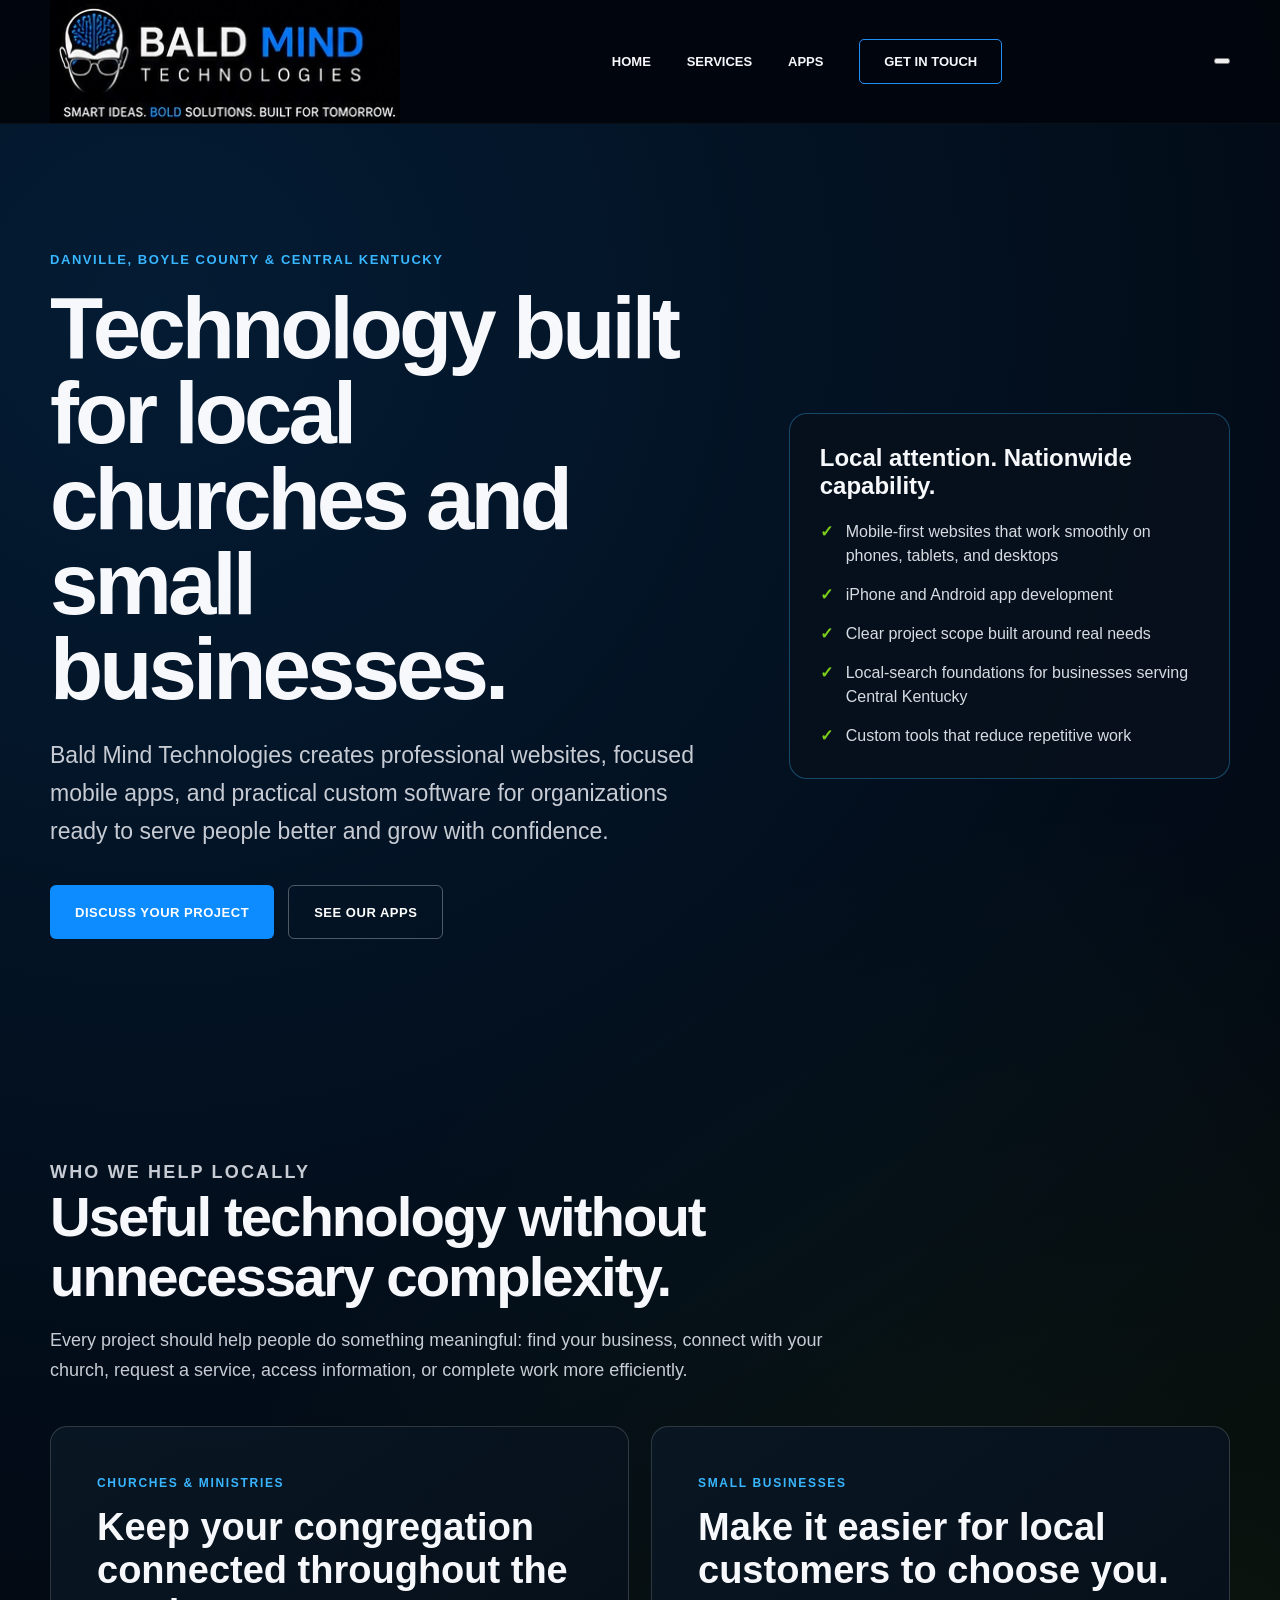
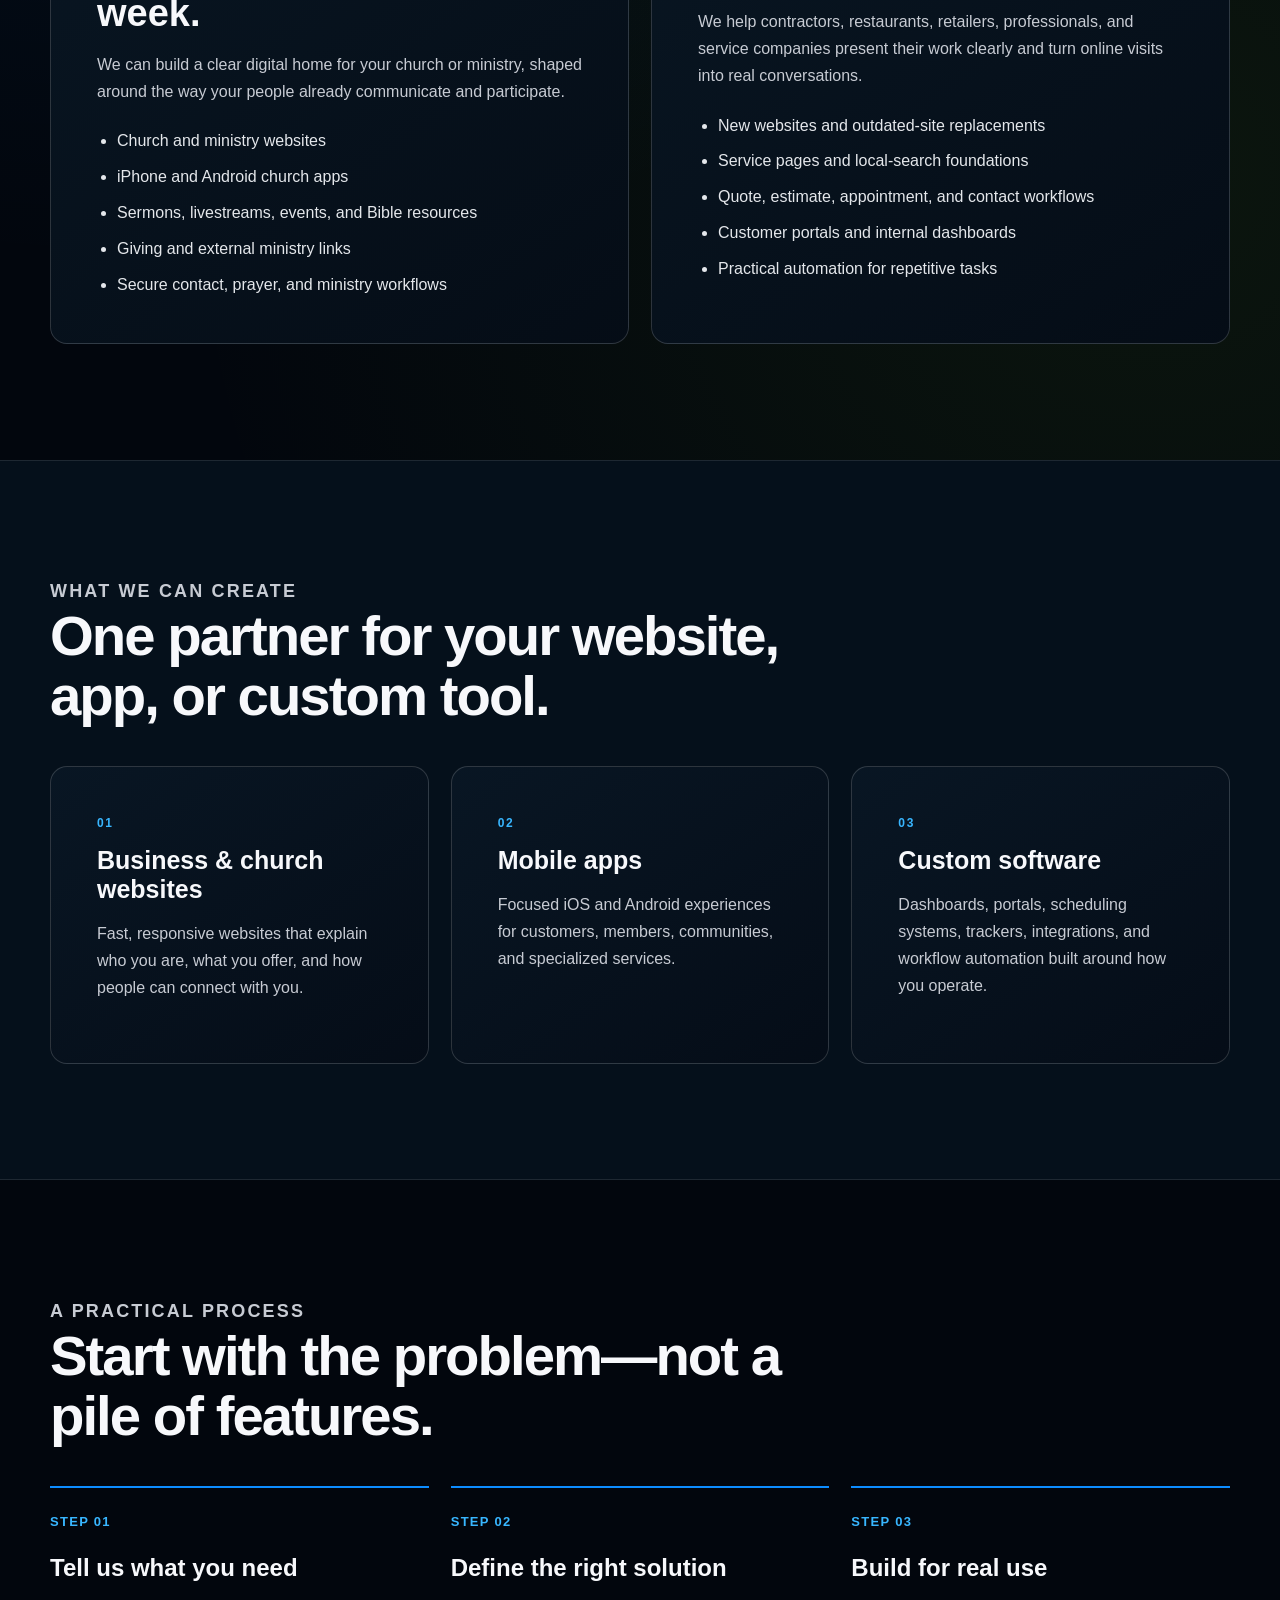
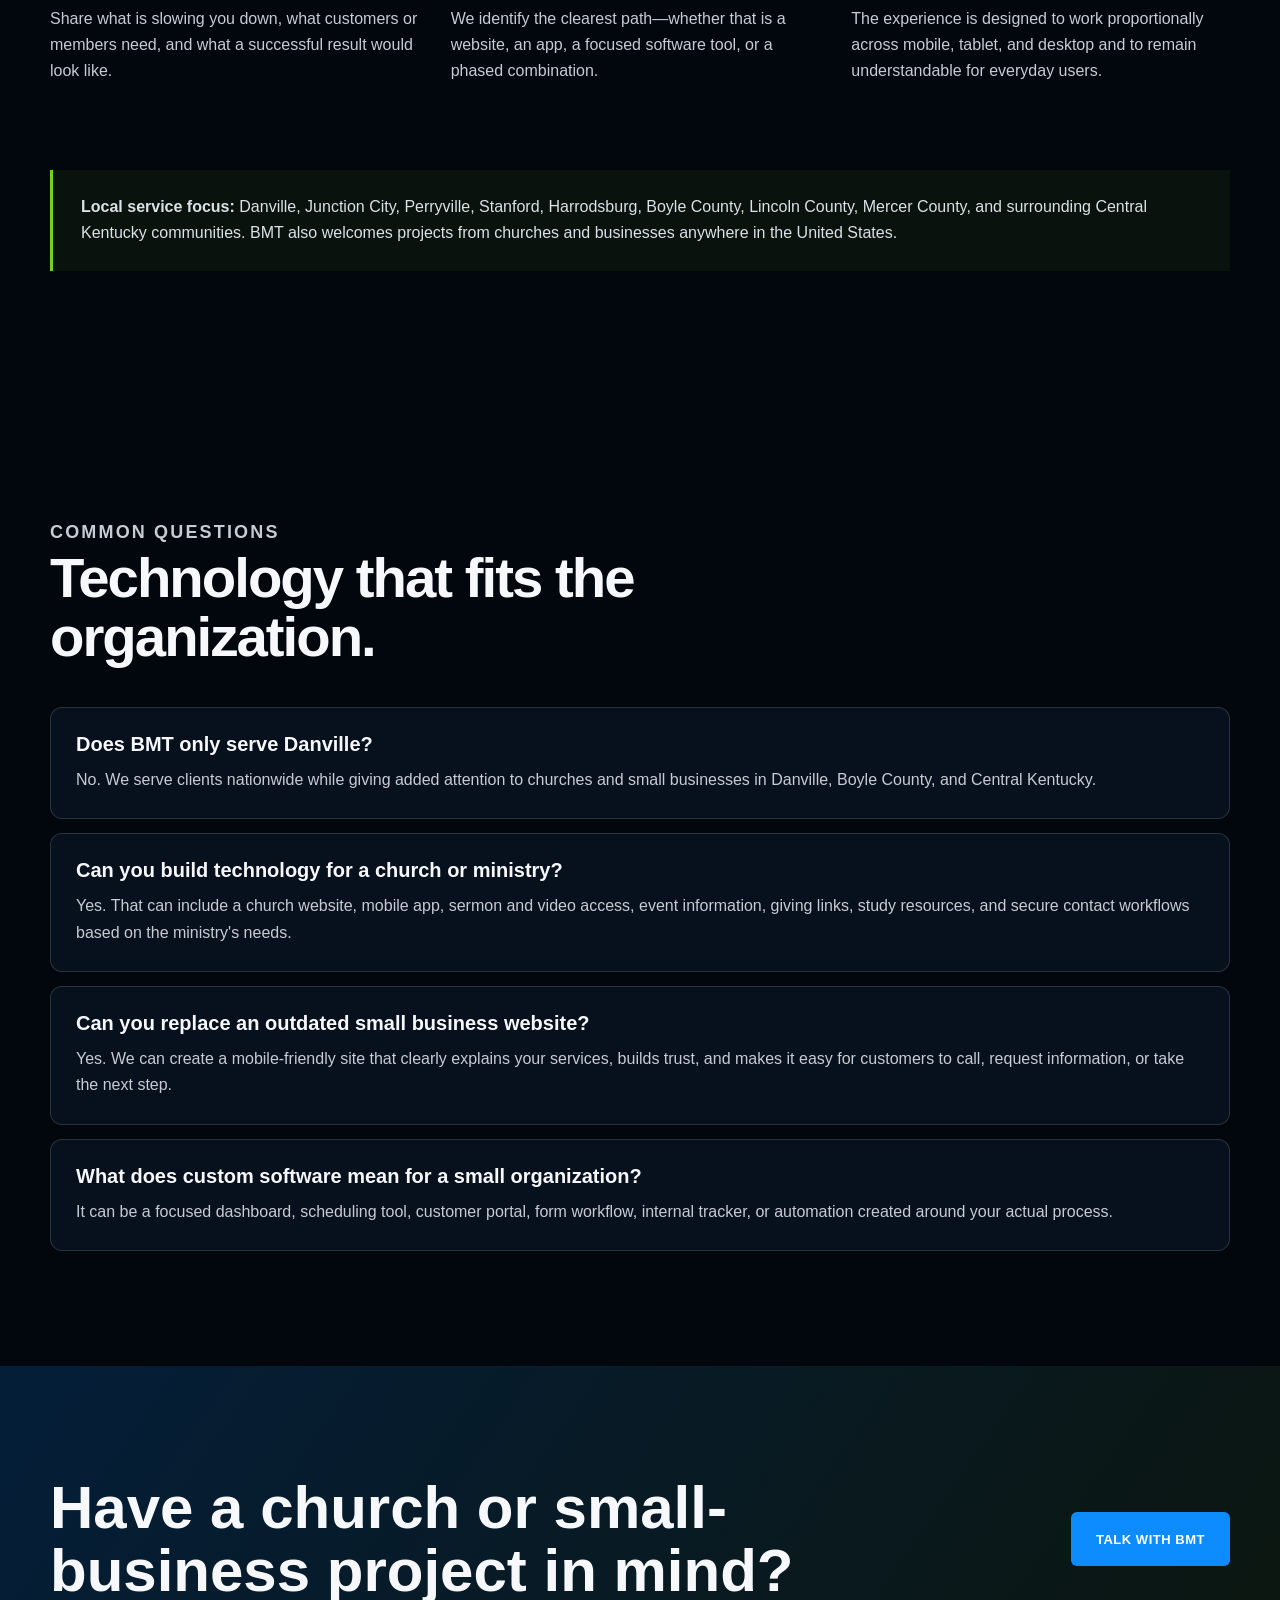
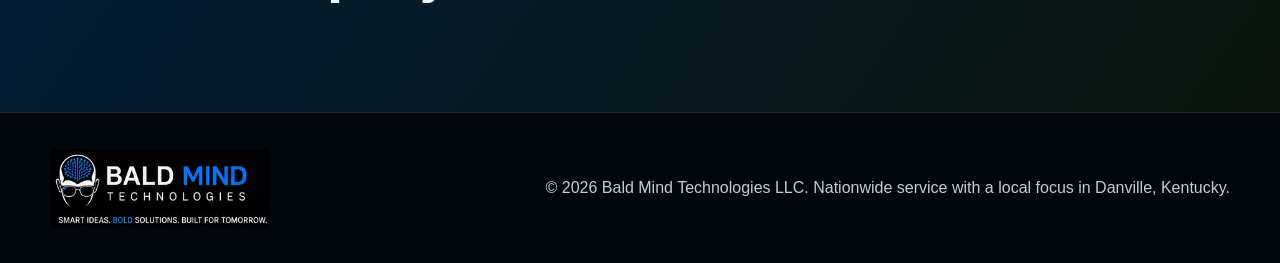
==== danville-kentucky-web-app-development.html @ bc907267 "Add Danville church and small business services page" ====
<!doctype html>
<html lang="en">
<head>
  <meta charset="utf-8">
  <meta name="viewport" content="width=device-width, initial-scale=1">
  <meta name="theme-color" content="#02060d">
  <meta name="description" content="Websites, mobile apps, and custom software for churches and small businesses in Danville, Boyle County, and Central Kentucky—from Bald Mind Technologies.">
  <meta name="robots" content="index,follow,max-image-preview:large,max-snippet:-1">
  <meta name="author" content="Bald Mind Technologies LLC">
  <link rel="canonical" href="https://baldmindtechnologies.com/danville-kentucky-web-app-development.html">
  <title>Danville KY Church & Small Business Websites, Apps & Software | BMT</title>

  <meta property="og:type" content="website">
  <meta property="og:site_name" content="Bald Mind Technologies">
  <meta property="og:title" content="Technology for Danville Churches & Small Businesses | BMT">
  <meta property="og:description" content="Practical websites, apps, and custom software for churches and small businesses across Danville, Boyle County, and Central Kentucky.">
  <meta property="og:url" content="https://baldmindtechnologies.com/danville-kentucky-web-app-development.html">
  <meta property="og:image" content="https://baldmindtechnologies.com/Assets/bmt-logo.png">
  <meta property="og:image:alt" content="Bald Mind Technologies logo">
  <meta name="twitter:card" content="summary_large_image">

  <link rel="stylesheet" href="styles.css?v=20261116-local-seo">
  <style>
    .local-page{background:
      radial-gradient(circle at 12% 6%,rgba(13,140,255,.16),transparent 32%),
      radial-gradient(circle at 90% 35%,rgba(124,207,25,.08),transparent 28%),
      #02060d}
    .local-hero{padding:clamp(82px,10vw,142px) 0 clamp(68px,8vw,112px)}
    .local-hero-grid{display:grid;grid-template-columns:minmax(0,1.2fr) minmax(300px,.8fr);gap:clamp(34px,6vw,84px);align-items:center}
    .eyebrow{margin:0 0 18px;color:#38b6ff;font-size:13px;font-weight:800;letter-spacing:.12em;text-transform:uppercase}
    .local-hero h1{max-width:900px;margin:0;font-size:clamp(43px,6.8vw,88px);line-height:.98;letter-spacing:-.045em}
    .local-hero .lead{max-width:760px;margin:26px 0 0;color:#c7cbd3;font-size:clamp(18px,2vw,23px);line-height:1.65}
    .hero-actions{display:flex;flex-wrap:wrap;gap:14px;margin-top:34px}
    .primary-cta,.secondary-cta{display:inline-flex;align-items:center;justify-content:center;min-height:54px;padding:0 25px;border-radius:6px;font-size:13px;font-weight:800;letter-spacing:.04em}
    .primary-cta{background:#0d8cff;color:#fff}.secondary-cta{border:1px solid rgba(255,255,255,.3);color:#fff}
    .local-proof{padding:30px;border:1px solid rgba(56,182,255,.34);background:rgba(7,17,29,.86);border-radius:18px}
    .local-proof h2{margin:0 0 20px;font-size:24px}
    .local-proof ul{display:grid;gap:15px;margin:0;padding:0;list-style:none;color:#d7dbe2}
    .local-proof li{position:relative;padding-left:26px;line-height:1.5}.local-proof li:before{content:"✓";position:absolute;left:0;color:#7ccf19;font-weight:900}
    .audience,.work-types,.local-process,.local-faq{padding:clamp(72px,9vw,120px) 0}
    .section-heading{max-width:780px;margin-bottom:40px}.section-heading h2{margin:0 0 18px;font-size:clamp(34px,4.4vw,58px);line-height:1.06;letter-spacing:-.035em}.section-heading p{margin:0;color:#c7cbd3;font-size:18px;line-height:1.7}
    .audience-grid,.work-grid{display:grid;grid-template-columns:repeat(2,minmax(0,1fr));gap:22px}
    .audience-card,.work-card{border:1px solid rgba(255,255,255,.16);background:linear-gradient(145deg,rgba(9,23,36,.96),rgba(5,13,23,.96));border-radius:17px;padding:clamp(27px,4vw,46px)}
    .audience-card .card-label,.work-card .card-label{color:#38b6ff;font-size:12px;font-weight:900;letter-spacing:.14em}
    .audience-card h3,.work-card h3{margin:15px 0 14px;font-size:clamp(25px,3vw,38px)}.audience-card p,.work-card p{color:#c7cbd3;line-height:1.7}
    .audience-card ul,.work-card ul{display:grid;gap:11px;margin:24px 0 0;padding-left:20px;color:#e4e7eb;line-height:1.55}
    .work-types{border-block:1px solid rgba(255,255,255,.1);background:#05101b}.work-grid{grid-template-columns:repeat(3,minmax(0,1fr))}.work-card h3{font-size:25px}
    .process-grid{display:grid;grid-template-columns:repeat(3,minmax(0,1fr));gap:22px}.process-step{padding:24px 0;border-top:2px solid #0d8cff}.process-step strong{color:#38b6ff;font-size:13px;letter-spacing:.1em}.process-step h3{font-size:24px}.process-step p{color:#c7cbd3;line-height:1.65}
    .service-area{margin-top:45px;padding:24px 28px;border-left:3px solid #7ccf19;background:rgba(124,207,25,.06);color:#dbe1e7;line-height:1.65}
    .faq-list{display:grid;gap:14px}.faq-item{border:1px solid rgba(255,255,255,.14);border-radius:12px;padding:25px;background:#07111d}.faq-item h3{margin:0 0 11px;font-size:20px}.faq-item p{margin:0;color:#c7cbd3;line-height:1.65}
    .local-cta{padding:clamp(70px,9vw,110px) 0;background:linear-gradient(125deg,rgba(13,140,255,.18),rgba(124,207,25,.08))}.local-cta-inner{display:flex;align-items:center;justify-content:space-between;gap:35px}.local-cta h2{max-width:760px;margin:0;font-size:clamp(34px,5vw,60px);line-height:1.05}
    .simple-footer{padding:36px 0;border-top:1px solid rgba(255,255,255,.12);color:#c7cbd3}.simple-footer .shell{display:flex;align-items:center;justify-content:space-between;gap:24px}.simple-footer img{width:220px}
    @media (max-width:900px){.local-hero-grid,.work-grid{grid-template-columns:1fr}.audience-grid{grid-template-columns:1fr}.process-grid{grid-template-columns:1fr}.local-cta-inner{align-items:flex-start;flex-direction:column}}
    @media (max-width:640px){.local-hero{padding-top:64px}.local-hero h1{font-size:clamp(40px,13vw,58px)}.hero-actions{flex-direction:column}.primary-cta,.secondary-cta{width:100%}.simple-footer .shell{align-items:flex-start;flex-direction:column}.local-proof{padding:24px}}
  </style>

  <script type="application/ld+json">
  {
    "@context":"https://schema.org",
    "@graph":[
      {
        "@type":"Service",
        "@id":"https://baldmindtechnologies.com/danville-kentucky-web-app-development.html#service",
        "name":"Website, App, and Custom Software Development for Danville Churches and Small Businesses",
        "provider":{"@type":"Organization","@id":"https://baldmindtechnologies.com/#organization","name":"Bald Mind Technologies LLC","url":"https://baldmindtechnologies.com/"},
        "areaServed":[
          {"@type":"City","name":"Danville, Kentucky"},
          {"@type":"AdministrativeArea","name":"Boyle County, Kentucky"},
          {"@type":"AdministrativeArea","name":"Central Kentucky"},
          {"@type":"Country","name":"United States"}
        ],
        "serviceType":["Church website development","Small business website development","Mobile app development","Custom software development","Workflow automation"]
      },
      {
        "@type":"FAQPage",
        "@id":"https://baldmindtechnologies.com/danville-kentucky-web-app-development.html#faq",
        "mainEntity":[
          {"@type":"Question","name":"Does Bald Mind Technologies only serve Danville?","acceptedAnswer":{"@type":"Answer","text":"No. Bald Mind Technologies serves clients nationwide while giving added attention to churches and small businesses in Danville, Boyle County, and Central Kentucky."}},
          {"@type":"Question","name":"Can you build technology for a church or ministry?","acceptedAnswer":{"@type":"Answer","text":"Yes. Projects can include church websites, mobile apps, sermon and video access, event information, giving links, study resources, and secure contact workflows based on the ministry's needs."}},
          {"@type":"Question","name":"Can you replace an outdated small business website?","acceptedAnswer":{"@type":"Answer","text":"Yes. Bald Mind Technologies can design a mobile-friendly website that clearly explains the business, builds trust, and makes it easier for customers to call, request information, or take the next step."}},
          {"@type":"Question","name":"What does custom software mean for a small organization?","acceptedAnswer":{"@type":"Answer","text":"Custom software can be a focused dashboard, scheduling tool, customer portal, form workflow, internal tracker, or automation created around the organization's actual process."}}
        ]
      }
    ]
  }
  </script>
</head>
<body class="local-page">
<header class="site-header">
  <div class="shell header-inner">
    <a class="logo-link" href="/" aria-label="Bald Mind Technologies home"><img src="Assets/bmt-logo.png" alt="Bald Mind Technologies"></a>
    <nav class="main-nav" aria-label="Primary navigation">
      <a href="/">HOME</a>
      <a href="/#services">SERVICES</a>
      <a href="/#products">APPS</a>
      <a class="nav-button" href="/#contact">GET IN TOUCH</a>
    </nav>
    <button class="menu-button" aria-label="Open navigation" aria-expanded="false"><span></span><span></span><span></span></button>
  </div>
</header>

<main>
  <section class="local-hero">
    <div class="shell local-hero-grid">
      <div>
        <p class="eyebrow">Danville, Boyle County & Central Kentucky</p>
        <h1>Technology built for local churches and small businesses.</h1>
        <p class="lead">Bald Mind Technologies creates professional websites, focused mobile apps, and practical custom software for organizations ready to serve people better and grow with confidence.</p>
        <div class="hero-actions">
          <a class="primary-cta" href="/#contact">DISCUSS YOUR PROJECT</a>
          <a class="secondary-cta" href="/#products">SEE OUR APPS</a>
        </div>
      </div>
      <aside class="local-proof" aria-label="What BMT provides">
        <h2>Local attention. Nationwide capability.</h2>
        <ul>
          <li>Mobile-first websites that work smoothly on phones, tablets, and desktops</li>
          <li>iPhone and Android app development</li>
          <li>Clear project scope built around real needs</li>
          <li>Local-search foundations for businesses serving Central Kentucky</li>
          <li>Custom tools that reduce repetitive work</li>
        </ul>
      </aside>
    </div>
  </section>

  <section class="audience">
    <div class="shell">
      <div class="section-heading">
        <p class="eyebrow">Who we help locally</p>
        <h2>Useful technology without unnecessary complexity.</h2>
        <p>Every project should help people do something meaningful: find your business, connect with your church, request a service, access information, or complete work more efficiently.</p>
      </div>
      <div class="audience-grid">
        <article class="audience-card">
          <span class="card-label">CHURCHES & MINISTRIES</span>
          <h3>Keep your congregation connected throughout the week.</h3>
          <p>We can build a clear digital home for your church or ministry, shaped around the way your people already communicate and participate.</p>
          <ul>
            <li>Church and ministry websites</li>
            <li>iPhone and Android church apps</li>
            <li>Sermons, livestreams, events, and Bible resources</li>
            <li>Giving and external ministry links</li>
            <li>Secure contact, prayer, and ministry workflows</li>
          </ul>
        </article>
        <article class="audience-card">
          <span class="card-label">SMALL BUSINESSES</span>
          <h3>Make it easier for local customers to choose you.</h3>
          <p>We help contractors, restaurants, retailers, professionals, and service companies present their work clearly and turn online visits into real conversations.</p>
          <ul>
            <li>New websites and outdated-site replacements</li>
            <li>Service pages and local-search foundations</li>
            <li>Quote, estimate, appointment, and contact workflows</li>
            <li>Customer portals and internal dashboards</li>
            <li>Practical automation for repetitive tasks</li>
          </ul>
        </article>
      </div>
    </div>
  </section>

  <section class="work-types">
    <div class="shell">
      <div class="section-heading">
        <p class="eyebrow">What we can create</p>
        <h2>One partner for your website, app, or custom tool.</h2>
      </div>
      <div class="work-grid">
        <article class="work-card"><span class="card-label">01</span><h3>Business & church websites</h3><p>Fast, responsive websites that explain who you are, what you offer, and how people can connect with you.</p></article>
        <article class="work-card"><span class="card-label">02</span><h3>Mobile apps</h3><p>Focused iOS and Android experiences for customers, members, communities, and specialized services.</p></article>
        <article class="work-card"><span class="card-label">03</span><h3>Custom software</h3><p>Dashboards, portals, scheduling systems, trackers, integrations, and workflow automation built around how you operate.</p></article>
      </div>
    </div>
  </section>

  <section class="local-process">
    <div class="shell">
      <div class="section-heading">
        <p class="eyebrow">A practical process</p>
        <h2>Start with the problem—not a pile of features.</h2>
      </div>
      <div class="process-grid">
        <article class="process-step"><strong>STEP 01</strong><h3>Tell us what you need</h3><p>Share what is slowing you down, what customers or members need, and what a successful result would look like.</p></article>
        <article class="process-step"><strong>STEP 02</strong><h3>Define the right solution</h3><p>We identify the clearest path—whether that is a website, an app, a focused software tool, or a phased combination.</p></article>
        <article class="process-step"><strong>STEP 03</strong><h3>Build for real use</h3><p>The experience is designed to work proportionally across mobile, tablet, and desktop and to remain understandable for everyday users.</p></article>
      </div>
      <p class="service-area"><strong>Local service focus:</strong> Danville, Junction City, Perryville, Stanford, Harrodsburg, Boyle County, Lincoln County, Mercer County, and surrounding Central Kentucky communities. BMT also welcomes projects from churches and businesses anywhere in the United States.</p>
    </div>
  </section>

  <section class="local-faq" id="faq">
    <div class="shell">
      <div class="section-heading"><p class="eyebrow">Common questions</p><h2>Technology that fits the organization.</h2></div>
      <div class="faq-list">
        <article class="faq-item"><h3>Does BMT only serve Danville?</h3><p>No. We serve clients nationwide while giving added attention to churches and small businesses in Danville, Boyle County, and Central Kentucky.</p></article>
        <article class="faq-item"><h3>Can you build technology for a church or ministry?</h3><p>Yes. That can include a church website, mobile app, sermon and video access, event information, giving links, study resources, and secure contact workflows based on the ministry's needs.</p></article>
        <article class="faq-item"><h3>Can you replace an outdated small business website?</h3><p>Yes. We can create a mobile-friendly site that clearly explains your services, builds trust, and makes it easy for customers to call, request information, or take the next step.</p></article>
        <article class="faq-item"><h3>What does custom software mean for a small organization?</h3><p>It can be a focused dashboard, scheduling tool, customer portal, form workflow, internal tracker, or automation created around your actual process.</p></article>
      </div>
    </div>
  </section>

  <section class="local-cta">
    <div class="shell local-cta-inner">
      <h2>Have a church or small-business project in mind?</h2>
      <a class="primary-cta" href="/#contact">TALK WITH BMT</a>
    </div>
  </section>
</main>

<footer class="simple-footer">
  <div class="shell">
    <a href="/"><img src="Assets/bmt-logo.png" alt="Bald Mind Technologies"></a>
    <p>© 2026 Bald Mind Technologies LLC. Nationwide service with a local focus in Danville, Kentucky.</p>
  </div>
</footer>
<script src="script.js"></script>
</body>
</html>
---- styles.css ----
:root{
  --bg:#02060d;
  --panel:#07111d;
  --panel2:#091724;
  --text:#f7f8fb;
  --muted:#c7cbd3;
  --blue:#0d8cff;
  --blue2:#38b6ff;
  --green:#7ccf19;
  --green2:#98ee1f;
  --line:rgba(255,255,255,.18);
}

*{box-sizing:border-box}
html{scroll-behavior:smooth;scroll-padding-top:clamp(86px,10vw,124px)}
body{
  margin:0;
  color:var(--text);
  background:#02060d;
  font-family:Arial,Helvetica,sans-serif;
}
img{display:block;max-width:100%}
a{color:inherit;text-decoration:none}
button{font:inherit}
.shell{width:min(1180px,calc(100% - 2 * clamp(16px,3.5vw,36px)));margin-inline:auto}

/* Header */
.site-header{
  position:sticky;
  top:0;
  z-index:100;
  background:rgba(2,6,13,.96);
  border-bottom:1px solid rgba(255,255,255,.04);
}
.header-inner{
  min-height:clamp(76px,9vw,112px);
  display:flex;
  align-items:center;
  justify-content:space-between;
  gap:26px;
}
.logo-link img{
  width:clamp(185px,29vw,350px);
  height:auto;
  object-fit:contain;
}
.main-nav{
  display:flex;
  align-items:center;
  gap:clamp(16px,2.8vw,39px);
  font-size:13px;
  font-weight:700;
}
.main-nav a{
  position:relative;
  padding:14px 0;
}
.main-nav a.active{
  color:#36a8ff;
}
.main-nav a.active::after{
  content:"";
  position:absolute;
  left:0;
  right:0;
  bottom:1px;
  height:2px;
  background:#0e8fff;
}
.nav-button{
  border:1px solid #208ff5;
  border-radius:5px;
  padding:14px 24px !important;
}
.nav-button::after{display:none !important}

.menu-toggle{
  display:none;
  flex:none;
  width:46px;height:46px;
  border:1px solid rgba(255,255,255,.16);
  border-radius:12px;
  background:rgba(255,255,255,.03);
  align-items:center;
  justify-content:center;
  flex-direction:column;
  gap:6px;
}
.menu-toggle span{width:24px;height:2px;background:white;border-radius:20px}

/* Hero */
.hero{
  overflow:hidden;
  background:
    radial-gradient(circle at 80% 50%,rgba(0,104,255,.13),transparent 42%),
    #02060d;
}
.hero-inner{
  display:grid;
  grid-template-columns:minmax(0,1.12fr) minmax(0,1fr);
  align-items:center;
  padding-block:clamp(40px,7vw,98px);
}
.hero-copy{
  position:relative;
  z-index:1;
}
.hero h1{
  margin:0;
  font-size:clamp(2rem,4.25vw,3.75rem);
  line-height:1.06;
  letter-spacing:-.04em;
  font-weight:900;
}
.hero-line{display:block}
.hero h1 em{color:#0585ff;font-style:normal}
.blue-rule{
  width:45px;
  height:3px;
  margin:21px 0;
  background:#0a91ff;
}
.hero-copy p{
  margin:0;
  max-width:510px;
  color:#e6e8ec;
  font-size:16px;
  line-height:1.55;
}
.outline-button{
  display:inline-flex;
  align-items:center;
  gap:14px;
  margin-top:27px;
  padding:10px 18px;
  border:1px solid #0c8dfc;
  border-radius:5px;
  font-size:13px;
  font-weight:800;
}
.circle-arrow{
  width:27px;height:27px;
  border:1px solid #0c8dfc;
  border-radius:50%;
  display:grid;
  place-items:center;
  color:#0c8dfc;
}
.hero-globe{
  margin-inline-start:-10%;
  margin-inline-end:-11%;
  pointer-events:none;
}
.hero-globe img{
  width:100%;
  height:auto;
  mix-blend-mode:screen;
  mask-image:linear-gradient(90deg,transparent,#000 24%);
}

/* App catalog */
.products{padding-block:clamp(24px,4vw,54px)}
.products h2{
  margin:0 0 clamp(16px,2.6vw,30px);
  font-size:clamp(1.65rem,3.4vw,2.6rem);
  line-height:1.12;
  letter-spacing:-.035em;
}
.app-grid{
  display:grid;
  grid-template-columns:repeat(4,minmax(0,1fr));
  grid-auto-rows:1fr;
  gap:clamp(12px,1.6vw,20px);
}
.app-card{
  --accent:var(--blue2);
  display:flex;
  flex-direction:column;
  align-items:flex-start;
  padding:clamp(16px,1.9vw,24px);
  border:1px solid var(--line);
  border-radius:16px;
  background:radial-gradient(ellipse at top left,color-mix(in srgb,var(--accent) 13%,transparent),transparent 70%),var(--panel);
}
.app-card--bounce{--accent:#ffd33f}
.app-card--streak{--accent:#ff96c2}
.app-card--weather{--accent:#a0ef47}
.app-card--bic{--accent:#79e2a4}
.app-card--sound{--accent:#57d7ea}
.app-card--crypto{--accent:#b9a9ff}
.app-card--pit{--accent:#ffa476}
.app-mark{
  display:grid;
  place-items:center;
  width:56px;
  aspect-ratio:1;
  margin-bottom:18px;
  overflow:hidden;
  border-radius:13px;
  background:#0d1a29;
  color:var(--accent);
  font-size:1rem;
  font-weight:800;
  letter-spacing:.02em;
}
.app-mark img{display:block;width:100%;height:100%;object-fit:cover}
.app-card h3{
  margin:0 0 8px;
  font-size:clamp(1.125rem,1.7vw,1.35rem);
  line-height:1.2;
  letter-spacing:-.02em;
}
.app-card p{
  margin:0 0 20px;
  color:var(--muted);
  font-size:.9375rem;
  line-height:1.55;
}
.app-actions{
  display:grid;
  justify-items:start;
  margin-top:auto;
}
.app-store-link,
.app-status{
  display:inline-flex;
  align-items:center;
  min-height:44px;
  padding:8px 12px;
  border:1px solid var(--line);
  border-radius:7px;
  font-size:.875rem;
  font-weight:700;
  line-height:1.3;
}
.app-store-link{
  border-color:var(--accent);
  background:var(--accent);
  color:#02060d;
}
.app-store-link:hover{background:#fff;border-color:#fff}
.app-status{color:var(--muted)}
.app-detail{
  display:inline-flex;
  align-items:center;
  gap:6px;
  min-height:44px;
  color:var(--accent);
  font-size:.875rem;
  font-weight:700;
}
.app-detail:hover{text-decoration:underline}

/* Nationwide services with a Danville-area focus */
.local-services{padding-block:clamp(58px,7vw,96px);border-block:1px solid var(--line);background:radial-gradient(circle at 12% 18%,rgba(0,139,255,.13),transparent 34%),linear-gradient(180deg,rgba(8,18,31,.82),rgba(2,8,15,.92))}
.local-services-head{max-width:880px;margin-bottom:clamp(24px,4vw,42px)}
.local-services-head h2{margin:10px 0 16px;max-width:820px;font-size:clamp(1.8rem,4vw,3.35rem);line-height:1.08;letter-spacing:-.045em}
.local-services-head>p:last-child{margin:0;max-width:760px;color:var(--muted);font-size:clamp(1rem,1.6vw,1.125rem);line-height:1.7}
.service-grid{display:grid;grid-template-columns:repeat(3,minmax(0,1fr));gap:clamp(14px,1.8vw,22px)}
.service-card{min-height:245px;padding:clamp(20px,2.5vw,30px);border:1px solid var(--line);border-radius:16px;background:linear-gradient(145deg,rgba(18,37,60,.82),rgba(4,12,22,.92))}
.service-number{display:inline-block;margin-bottom:28px;color:var(--blue2);font-size:.78rem;font-weight:800;letter-spacing:.16em}
.service-card h3{margin:0 0 12px;font-size:clamp(1.15rem,2vw,1.45rem);line-height:1.2}
.service-card p{margin:0;color:var(--muted);font-size:.96rem;line-height:1.65}
.local-service-footer{display:flex;justify-content:space-between;align-items:center;gap:24px;margin-top:clamp(24px,4vw,38px)}
.local-service-footer p{margin:0;max-width:790px;color:#d7e2eb;line-height:1.6}
.local-service-footer strong{color:#fff}
/* About */
.about{
  padding:18px 0 24px;
}
.about-grid{
  display:grid;
  grid-template-columns:minmax(0,.43fr) minmax(0,.57fr);
  gap:clamp(12px,3vw,36px);
  min-height:255px;
  align-items:center;
}
.about-art{
  position:relative;
  min-height:250px;
  display:grid;
  place-items:center;
}
.about-art img{
  position:relative;
  z-index:3;
  width:345px;
  mix-blend-mode:screen;
}
.about-light{
  position:absolute;
  width:min(100%,370px);height:180px;
  border-radius:50%;
  background:radial-gradient(circle,rgba(0,143,255,.22),transparent 68%);
}
.blue-kicker{
  margin:0 0 13px;
  color:#2c9ffc;
  font-size:13px;
}
.about-copy h2{
  margin:0;
  font-size:clamp(1.75rem,3.1vw,2.25rem);
  line-height:1.12;
}
.about-copy p:last-child{
  max-width:580px;
  margin:0;
  color:#eceef1;
  font-size:16px;
  line-height:1.55;
}

/* Contact */
.contact{padding:16px 0 28px}

.contact-panel{
  display:grid;
  grid-template-columns:minmax(0,.8fr) minmax(0,1.2fr);
  gap:clamp(20px,3.6vw,42px);
  align-items:start;
  padding:clamp(20px,3.2vw,38px);
  border:1px solid rgba(255,255,255,.18);
  border-radius:14px;
  background:
    radial-gradient(circle at 86% 20%,rgba(13,140,255,.10),transparent 30%),
    linear-gradient(115deg,#08111b,#050b12);
}

.contact-intro{
  padding:4px 0;
}

.contact-intro .mail-icon{
  margin-bottom:18px;
}

.contact-intro h2{
  margin:0 0 12px;
  font-size:30px;
  line-height:1.08;
}

.contact-intro > p:last-child{
  margin:0;
  color:#d9dde5;
  font-size:15px;
  line-height:1.58;
}

.contact-form{
  display:grid;
  gap:16px;
}

.form-row{
  display:grid;
  grid-template-columns:repeat(2,minmax(0,1fr));
  gap:16px;
}

.form-field{
  display:grid;
  gap:7px;
}

.form-field label{
  color:#a9c9e6;
  font-size:12px;
  font-weight:700;
  letter-spacing:.04em;
}

.form-field input,
.form-field textarea{
  width:100%;
  min-width:0;
  font:inherit;
  border:1px solid rgba(52,161,255,.34);
  border-radius:7px;
  background:#030a12;
  color:#fff;
  padding:13px 14px;
  outline:none;
  transition:border-color .2s ease,box-shadow .2s ease;
}

.form-field textarea{
  resize:vertical;
  min-height:132px;
}

.form-field input:focus,
.form-field textarea:focus{
  border-color:#1499ff;
  box-shadow:0 0 0 3px rgba(20,153,255,.10);
}

.contact-submit{
  justify-self:start;
  min-height:48px;
  padding:0 22px;
  display:inline-flex;
  align-items:center;
  justify-content:center;
  gap:10px;
  border:1px solid #138ff8;
  border-radius:6px;
  background:rgba(13,140,255,.08);
  color:#2da7ff;
  cursor:pointer;
  font-size:13px;
  font-weight:800;
  letter-spacing:.02em;
}

.contact-submit:hover{
  background:rgba(13,140,255,.15);
}

.honeypot{
  position:absolute !important;
  left:-9999px !important;
  width:1px !important;
  height:1px !important;
  opacity:0 !important;
  pointer-events:none !important;
}

/* Footer */
.site-footer{
  padding:20px 0 24px;
  border-top:1px solid rgba(255,255,255,.06);
  background:#02060d;
}
.footer-grid{
  display:grid;
  grid-template-columns:minmax(0,1.55fr) repeat(4,minmax(0,1fr));
  gap:clamp(18px,3vw,38px);
}
.footer-brand img{
  width:235px;
}
.footer-brand p{
  color:#adb3be;
  font-size:12px;
  line-height:1.5;
}
.footer-column{
  display:flex;
  flex-direction:column;
  gap:9px;
}
.footer-column h3{
  margin:0 0 4px;
  color:#2c9ffb;
  font-size:12px;
}
.footer-column a{
  color:#d9dce1;
  font-size:12px;
}
.footer-bottom{
  margin-top:20px;
  color:#9aa1ac;
  font-size:11px;
}

/* Legal pages */
.legal-main{padding:70px 0 90px}
.legal-card{
  max-width:880px;
  padding:44px;
  margin:auto;
  border:1px solid rgba(255,255,255,.12);
  border-radius:16px;
  background:#07111c;
}
.legal-card h1{font-size:46px;margin:0 0 12px}
.legal-card h2{margin-top:30px}
.legal-card p,.legal-card li{color:#c8ced8;line-height:1.7}
.legal-card a{color:#29a4ff}

.legal-header{min-height:92px}
.legal-nav{display:flex;align-items:center;gap:24px;color:#d9dde5;font-size:13px;font-weight:700}
.legal-nav a:hover{color:#38b6ff}
.page-kicker{margin:20px 0 10px!important;color:#38b6ff!important;font-size:12px!important;font-weight:800;letter-spacing:.12em}
.support-product{margin:28px 0;padding:24px;border:1px solid rgba(56,182,255,.25);border-radius:12px;background:rgba(13,140,255,.06)}
.compact-footer .footer-bottom{padding-bottom:6px;line-height:1.8}
.compact-footer a{color:#38b6ff}

/* Streak Runner */
.streak-page{background:#0b031b}
.streak-header{background:rgba(11,3,27,.95)}
.streak-hero{position:relative;overflow:hidden;padding:90px 0;background:radial-gradient(circle at 75% 50%,rgba(50,184,255,.20),transparent 27%),radial-gradient(circle at 70% 75%,rgba(255,176,36,.22),transparent 25%),linear-gradient(145deg,#16082d,#0b031b 64%)}
.streak-hero-grid{display:grid;grid-template-columns:1.05fr .95fr;gap:54px;align-items:center;min-height:540px}
.streak-kicker{margin:0 0 14px;color:#ffba35;font-size:13px;font-weight:900;letter-spacing:.16em}
.streak-hero h1{margin:0;font-size:clamp(64px,8vw,112px);line-height:.82;letter-spacing:-.07em}
.streak-hero h1 span{background:linear-gradient(90deg,#ffbd35,#ff4e95);-webkit-background-clip:text;background-clip:text;color:transparent}
.streak-tagline{margin:28px 0 15px;font-size:28px;font-weight:800}
.streak-lead{max-width:610px;margin:0;color:#d7d0e4;font-size:18px;line-height:1.65}
.streak-actions{display:flex;align-items:center;gap:22px;flex-wrap:wrap;margin-top:30px}
.streak-price{padding:14px 20px;border-radius:999px;background:linear-gradient(90deg,#ffba2f,#ff5794);color:#230b2e;font-size:13px;font-weight:900}
.streak-orbit{position:relative;min-height:480px;border-radius:42px;background:radial-gradient(circle at 50% 65%,rgba(255,187,50,.24),transparent 31%),rgba(5,2,20,.48);border:1px solid rgba(255,255,255,.09);box-shadow:0 40px 100px rgba(0,0,0,.35)}
.streak-ball{position:absolute;left:50%;bottom:70px;width:190px;height:190px;transform:translateX(-50%);border-radius:50%;background:linear-gradient(145deg,#ffc165,#ff668f);box-shadow:0 0 60px rgba(255,174,44,.62)}
.streak-orbit i{position:absolute;display:block;height:50px;border-radius:18px;box-shadow:0 0 28px currentColor}
.block-a{top:90px;left:45px;width:145px;background:#45ced9;color:#45ced9;transform:rotate(15deg)}
.block-b{top:55px;right:38px;width:125px;background:#805df0;color:#805df0;transform:rotate(-9deg)}
.block-c{top:210px;right:15px;width:105px;background:#ee4d87;color:#ee4d87;transform:rotate(9deg)}
.streak-features{padding:85px 0;background:#0b031b}
.streak-features> .shell > h2{margin:0 0 34px;font-size:clamp(34px,4vw,52px)}
.feature-grid{display:grid;grid-template-columns:repeat(4,1fr);gap:18px}
.feature-grid article{padding:28px;border:1px solid rgba(255,255,255,.10);border-radius:18px;background:#160c29}
.feature-grid strong{display:block;color:#ffba35;font-size:36px}
.feature-grid h3{margin:13px 0 8px;font-size:19px}
.feature-grid p{margin:0;color:#bfb7ce;line-height:1.55}
.streak-promise{margin-top:28px;padding:38px;border:1px solid rgba(255,89,151,.27);border-radius:20px;background:linear-gradient(115deg,rgba(255,185,47,.08),rgba(255,78,149,.08))}
.streak-promise h2{margin:0 0 10px;font-size:30px}
.streak-promise p{margin:0;color:#d6cede;font-size:17px;line-height:1.6}

/* One More Try: Bounce */
.omt-page{background:#050b11}
.omt-header{background:rgba(5,11,17,.96)}
.omt-hero{overflow:hidden;padding:82px 0;background:radial-gradient(circle at 78% 42%,rgba(255,199,47,.19),transparent 29%),radial-gradient(circle at 69% 72%,rgba(38,188,255,.14),transparent 27%),linear-gradient(145deg,#06131c,#05080e 67%)}
.omt-hero-grid{display:grid;grid-template-columns:1.15fr .85fr;gap:64px;align-items:center;min-height:520px}
.omt-kicker{margin:0 0 16px;color:#ffd33f;font-size:13px;font-weight:900;letter-spacing:.15em}
.omt-copy h1{margin:0;font-size:clamp(56px,6.4vw,92px);line-height:.91;letter-spacing:-.065em}
.omt-copy h1 span{background:linear-gradient(90deg,#ffd33f,#ff743d);-webkit-background-clip:text;background-clip:text;color:transparent}
.omt-tagline{margin:27px 0 13px;font-size:28px;font-weight:800}
.omt-lead{max-width:650px;margin:0;color:#ced8e0;font-size:18px;line-height:1.65}
.omt-actions{display:flex;align-items:center;gap:22px;flex-wrap:wrap;margin-top:30px}
.omt-status{padding:14px 20px;border-radius:999px;background:linear-gradient(90deg,#ffd33f,#ff873e);color:#211306;font-size:13px;font-weight:900}
.omt-icon-wrap{position:relative;display:grid;place-items:center;min-height:460px}
.omt-icon-wrap img{position:relative;z-index:2;width:min(390px,88%);border-radius:23%;box-shadow:0 34px 90px rgba(0,0,0,.5)}
.omt-icon-glow{position:absolute;width:430px;height:430px;border-radius:50%;background:radial-gradient(circle,rgba(255,202,53,.27),transparent 68%)}
.omt-worlds{padding:86px 0;background:#071018}
.omt-worlds h2{margin:0 0 38px;font-size:clamp(35px,4vw,54px)}
.omt-world-grid{display:grid;grid-template-columns:.8fr 1fr .8fr;gap:28px;align-items:center}
.omt-world-grid figure{margin:0;overflow:hidden;border:1px solid rgba(255,255,255,.12);border-radius:24px;background:#02060d}
.omt-world-grid figure img{width:100%;aspect-ratio:9/16;object-fit:cover}
.omt-world-grid figcaption{padding:14px 18px;color:#ffd33f;font-weight:800;text-align:center;text-transform:uppercase;letter-spacing:.1em}
.omt-world-copy{display:grid;gap:13px}
.omt-milestone{display:grid;grid-template-columns:72px 1fr;align-items:center;gap:18px;padding:20px;border:1px solid rgba(255,211,63,.16);border-radius:16px;background:#0c1822}
.omt-milestone strong{color:#ffd33f;font-size:35px;text-align:center}
.omt-milestone span{font-size:16px;font-weight:700}
.omt-features{padding:82px 0;background:#050b11}
.omt-features .feature-grid article{background:#0c1720}
.omt-features .feature-grid strong{color:#ffd33f}
.omt-ad-note{margin-top:28px;padding:38px;border:1px solid rgba(255,211,63,.24);border-radius:20px;background:linear-gradient(115deg,rgba(255,211,63,.08),rgba(30,165,255,.06))}
.omt-ad-note h2{margin:0 0 10px;font-size:30px}
.omt-ad-note p{margin:0;color:#cfdae2;font-size:17px;line-height:1.6}

/* Tablet */
@media (max-width:1020px){
  .app-grid{grid-template-columns:repeat(2,minmax(0,1fr))}
  .service-grid{grid-template-columns:repeat(2,minmax(0,1fr))}
  .local-service-footer{align-items:flex-start;flex-direction:column}
  .footer-grid{grid-template-columns:repeat(4,minmax(0,1fr))}
  .footer-brand{grid-column:1/-1}
}

@media (max-width:760px){
  .menu-toggle{display:flex}
  .main-nav{
    display:none;
    position:absolute;
    top:100%;
    inset-inline:clamp(16px,3.5vw,36px);
    flex-direction:column;
    align-items:stretch;
    gap:0;
    padding:10px;
    border:1px solid rgba(255,255,255,.10);
    border-radius:14px;
    background:#030912;
  }
  .main-nav.open{display:flex}
  .main-nav a{padding:13px}
  .nav-button{text-align:center}

  .hero-inner{
    grid-template-columns:minmax(0,1fr);
    gap:12px;
    padding-bottom:0;
  }
  .hero h1{font-size:clamp(1.9rem,6.9vw,3.25rem)}
  .hero-globe{
    width:min(100%,540px);
    margin:0 auto;
  }
  .hero-globe img{mask-image:linear-gradient(180deg,transparent,#000 18%)}

  .about-grid{grid-template-columns:minmax(0,1fr);gap:16px}
  .about-art{min-height:0}
  .about-art img{width:clamp(160px,44vw,250px)}
  .about-copy{padding-bottom:16px}
  .contact-panel{grid-template-columns:minmax(0,1fr)}
  .footer-grid{grid-template-columns:repeat(2,minmax(0,1fr))}
}

@media (max-width:560px){
  .app-grid{grid-template-columns:minmax(0,1fr)}
  .service-grid{grid-template-columns:minmax(0,1fr)}
  .service-card{min-height:0}
  .form-row{grid-template-columns:minmax(0,1fr)}
  .contact-submit{width:100%}
}

/* Detail pages */
@media (max-width:720px){
  .legal-header{min-height:88px;align-items:center}
  .legal-header .logo-link img{width:185px}
  .legal-nav{gap:12px;font-size:11px}
  .legal-card{padding:28px 22px}
  .legal-card h1{font-size:38px}
  .streak-hero{padding:54px 0}
  .streak-hero-grid{grid-template-columns:1fr;gap:34px;min-height:0}
  .streak-hero h1{font-size:72px}
  .streak-tagline{font-size:23px}
  .streak-orbit{min-height:410px}
  .streak-ball{width:160px;height:160px;bottom:58px}
  .feature-grid{grid-template-columns:1fr 1fr}
  .omt-hero{padding:54px 0}
  .omt-hero-grid{grid-template-columns:1fr;gap:24px;min-height:0}
  .omt-copy h1{font-size:62px}
  .omt-icon-wrap{min-height:330px}
  .omt-icon-wrap img{width:300px}
  .omt-icon-glow{width:350px;height:350px}
  .omt-world-grid{grid-template-columns:1fr 1fr}
  .omt-world-copy{grid-column:1/-1;grid-row:2;grid-template-columns:1fr 1fr}
}

@media (max-width:430px){
  .legal-header{display:block;padding:16px 0}
  .legal-nav{margin-top:14px;justify-content:space-between}
  .streak-hero h1{font-size:60px}
  .streak-orbit{min-height:360px}
  .streak-ball{width:140px;height:140px}
  .feature-grid{grid-template-columns:1fr}
  .omt-copy h1{font-size:49px}
  .omt-tagline{font-size:23px}
  .omt-icon-wrap{min-height:285px}
  .omt-icon-wrap img{width:245px}
  .omt-icon-glow{width:290px;height:290px}
  .omt-world-grid{grid-template-columns:1fr}
  .omt-world-copy{grid-column:auto;grid-row:auto;grid-template-columns:1fr}
  .omt-world-grid figure{max-width:310px;margin:auto}
}

/* Contact form submission feedback */
.contact-submit:disabled{
  cursor:wait;
  opacity:.72;
}

.contact-submit.is-sending{
  background:rgba(13,140,255,.14);
}

.form-status{
  min-height:22px;
  margin:0;
  font-size:14px;
  line-height:1.5;
  font-weight:700;
}

.form-status:empty{
  min-height:0;
}

.form-status.success{
  color:#7ee69a;
}

.form-status.error{
  color:#ff9292;
}
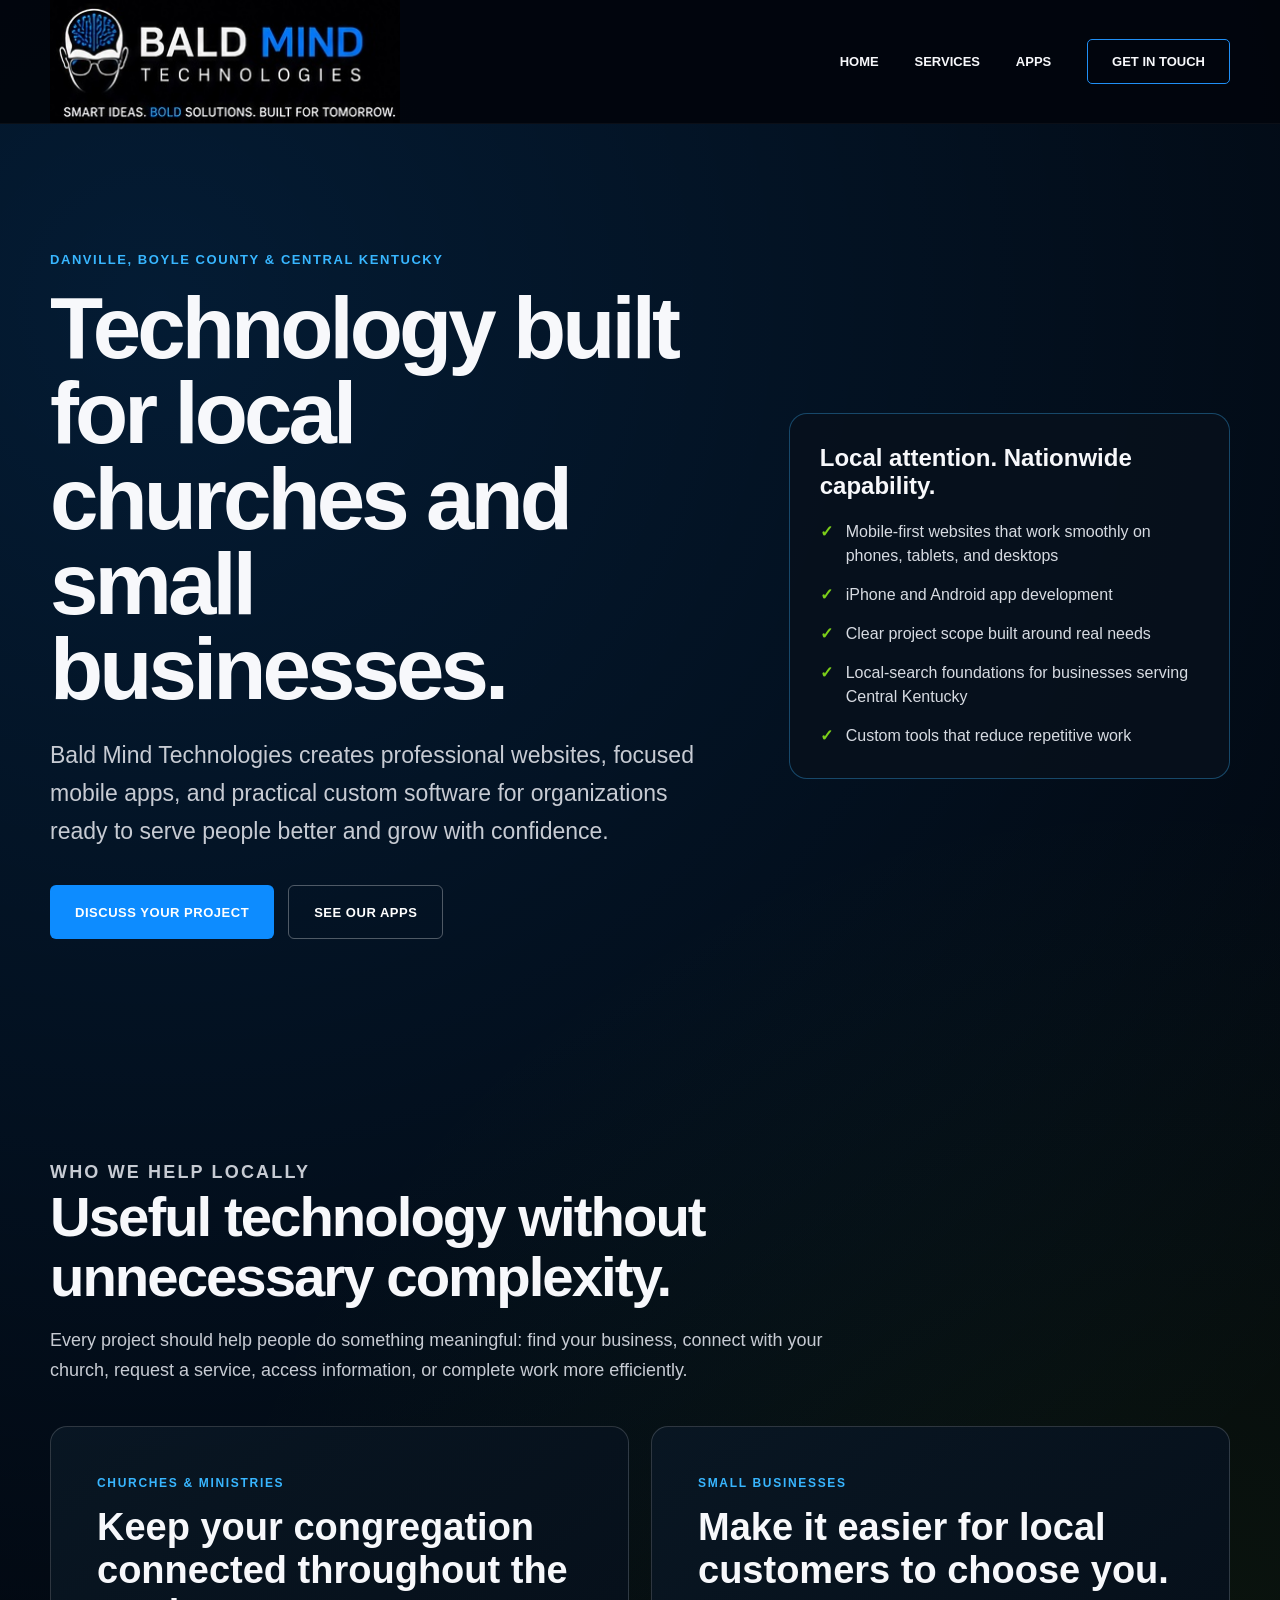
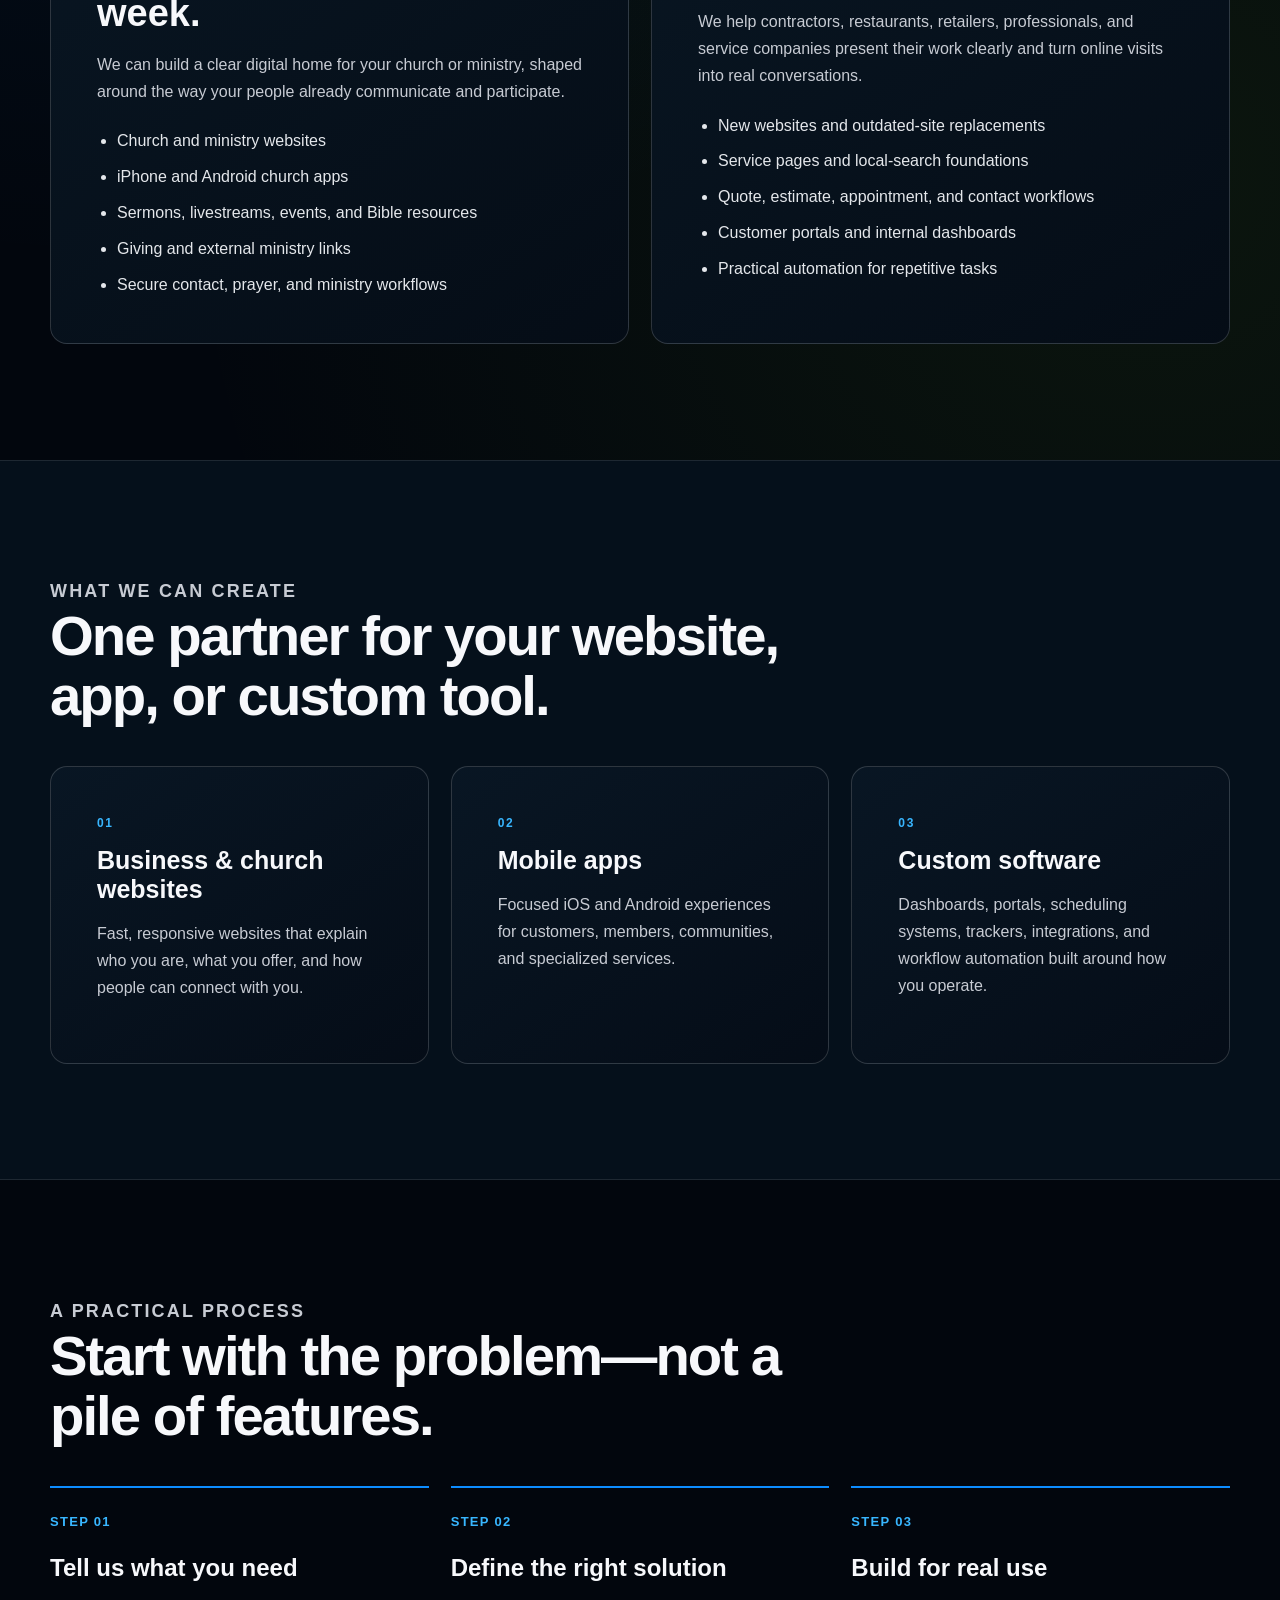
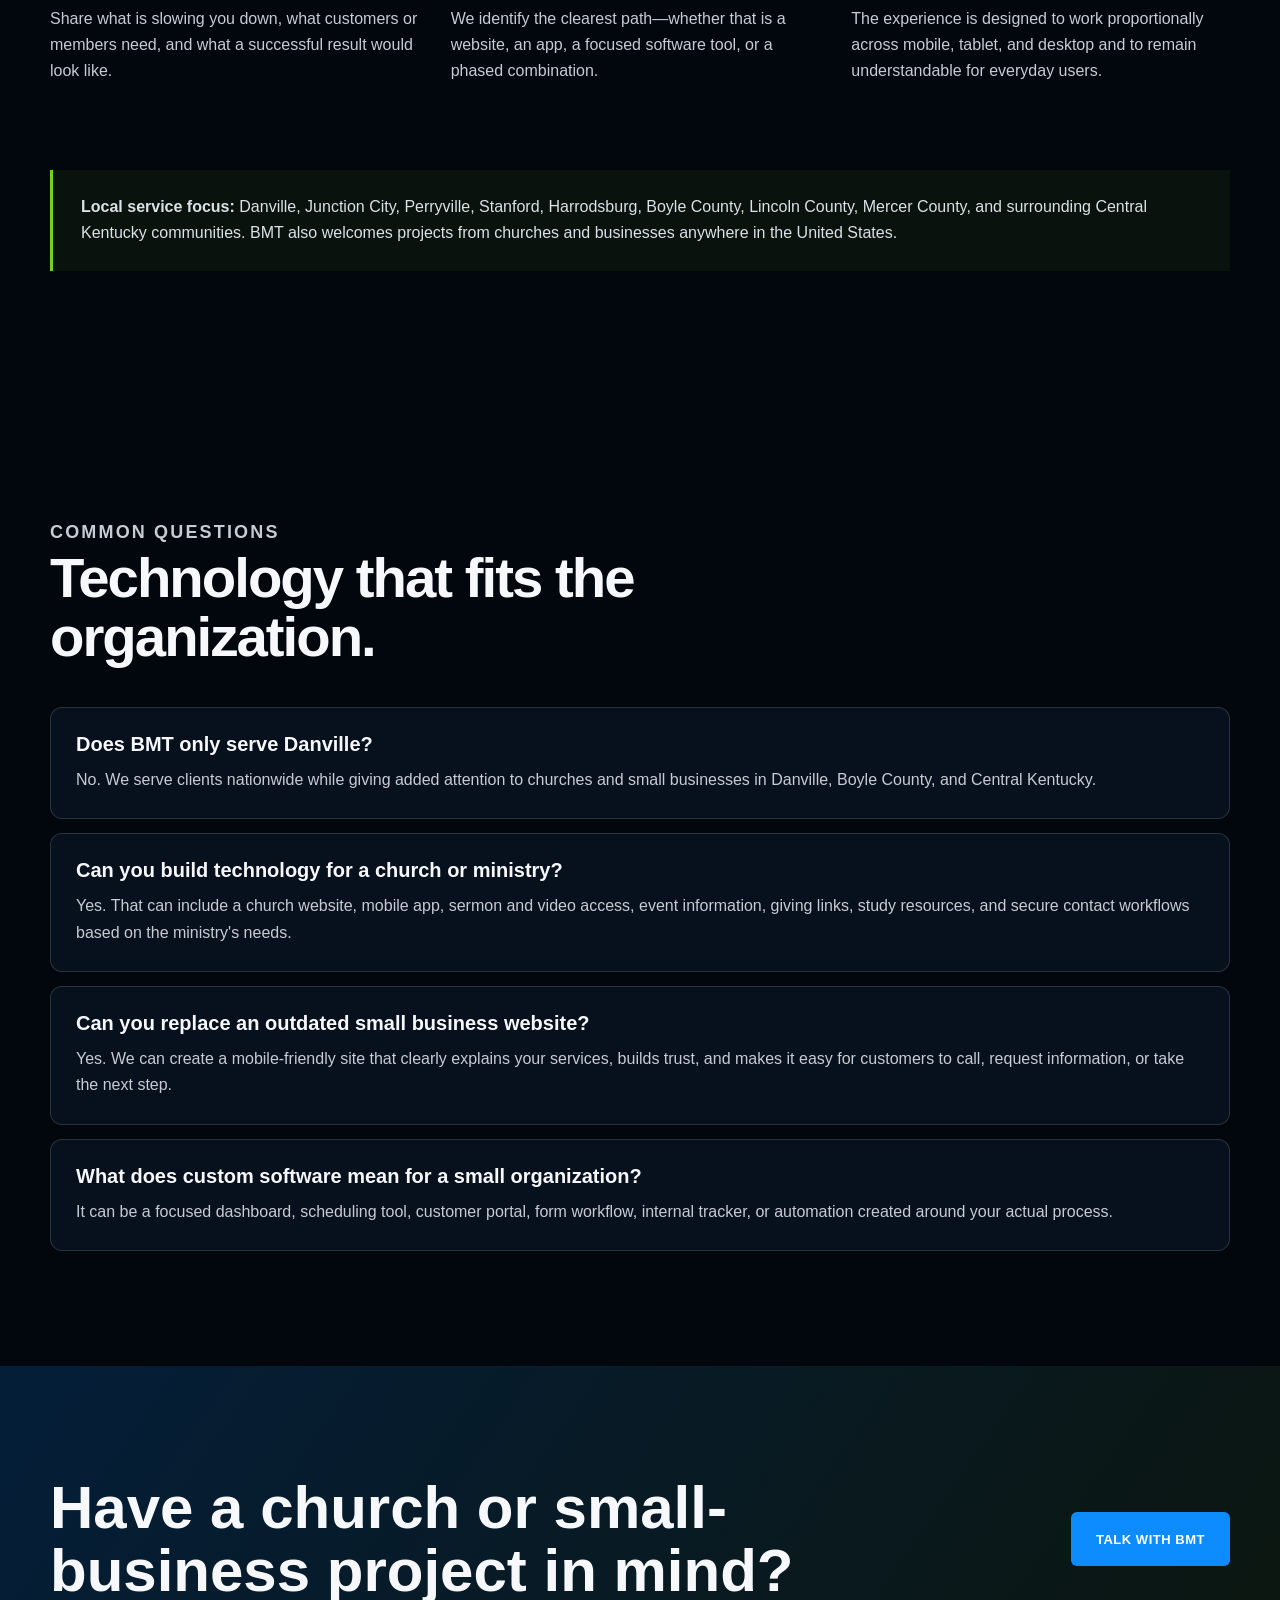
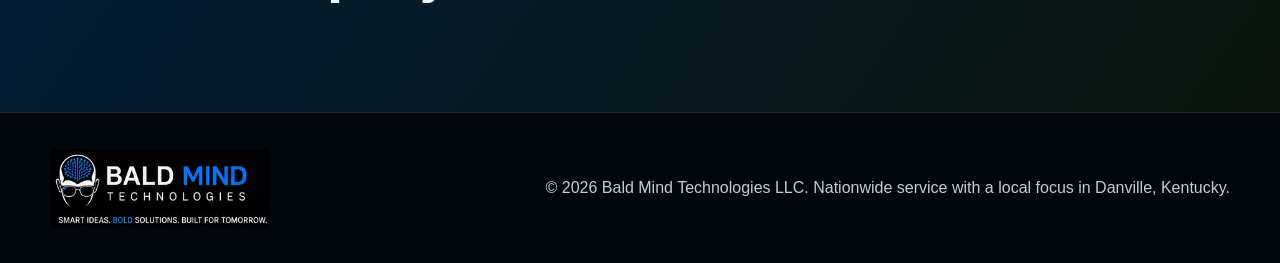
==== commit edf1355b: "Fix Danville mobile navigation toggle" ====
--- a/danville-kentucky-web-app-development.html
+++ b/danville-kentucky-web-app-development.html
@@ -95,7 +95,7 @@
       <a href="/#products">APPS</a>
       <a class="nav-button" href="/#contact">GET IN TOUCH</a>
     </nav>
-    <button class="menu-button" aria-label="Open navigation" aria-expanded="false"><span></span><span></span><span></span></button>
+    <button class="menu-toggle" aria-label="Open navigation" aria-expanded="false"><span></span><span></span><span></span></button>
   </div>
 </header>
 
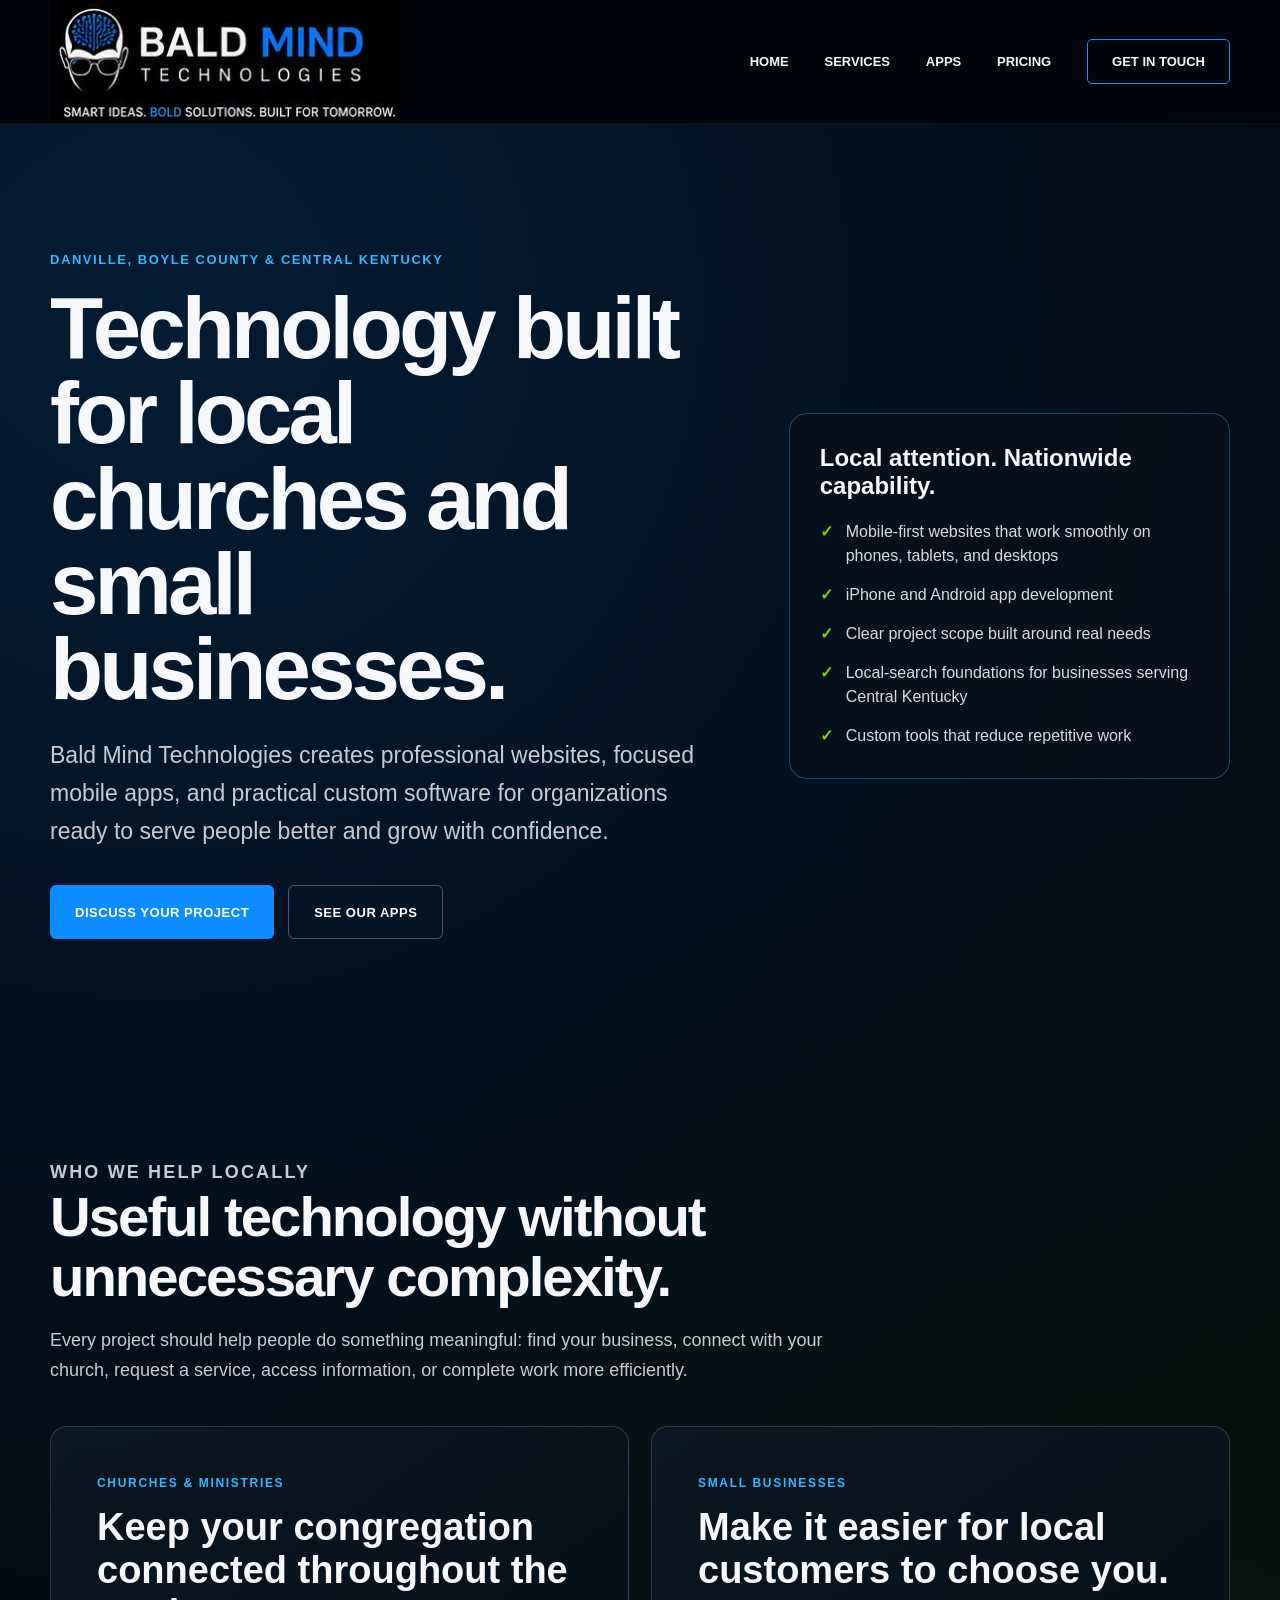
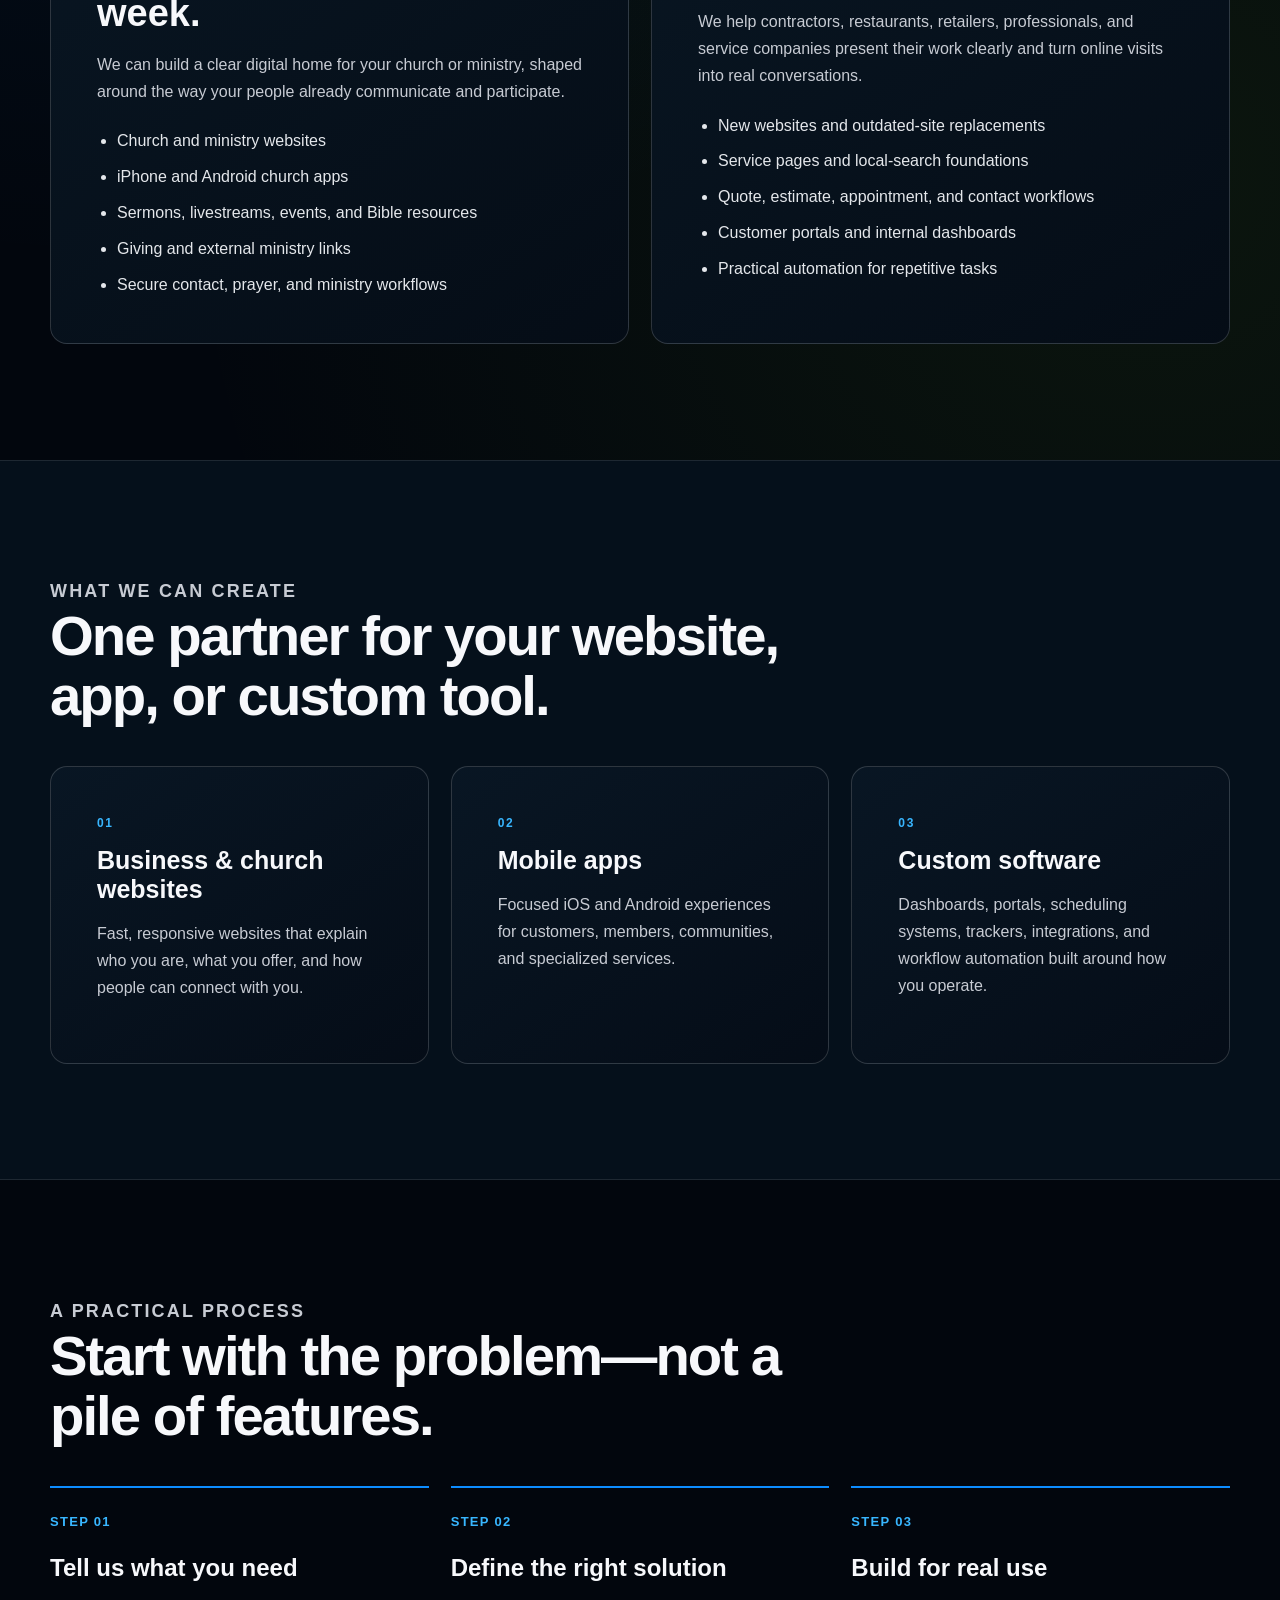
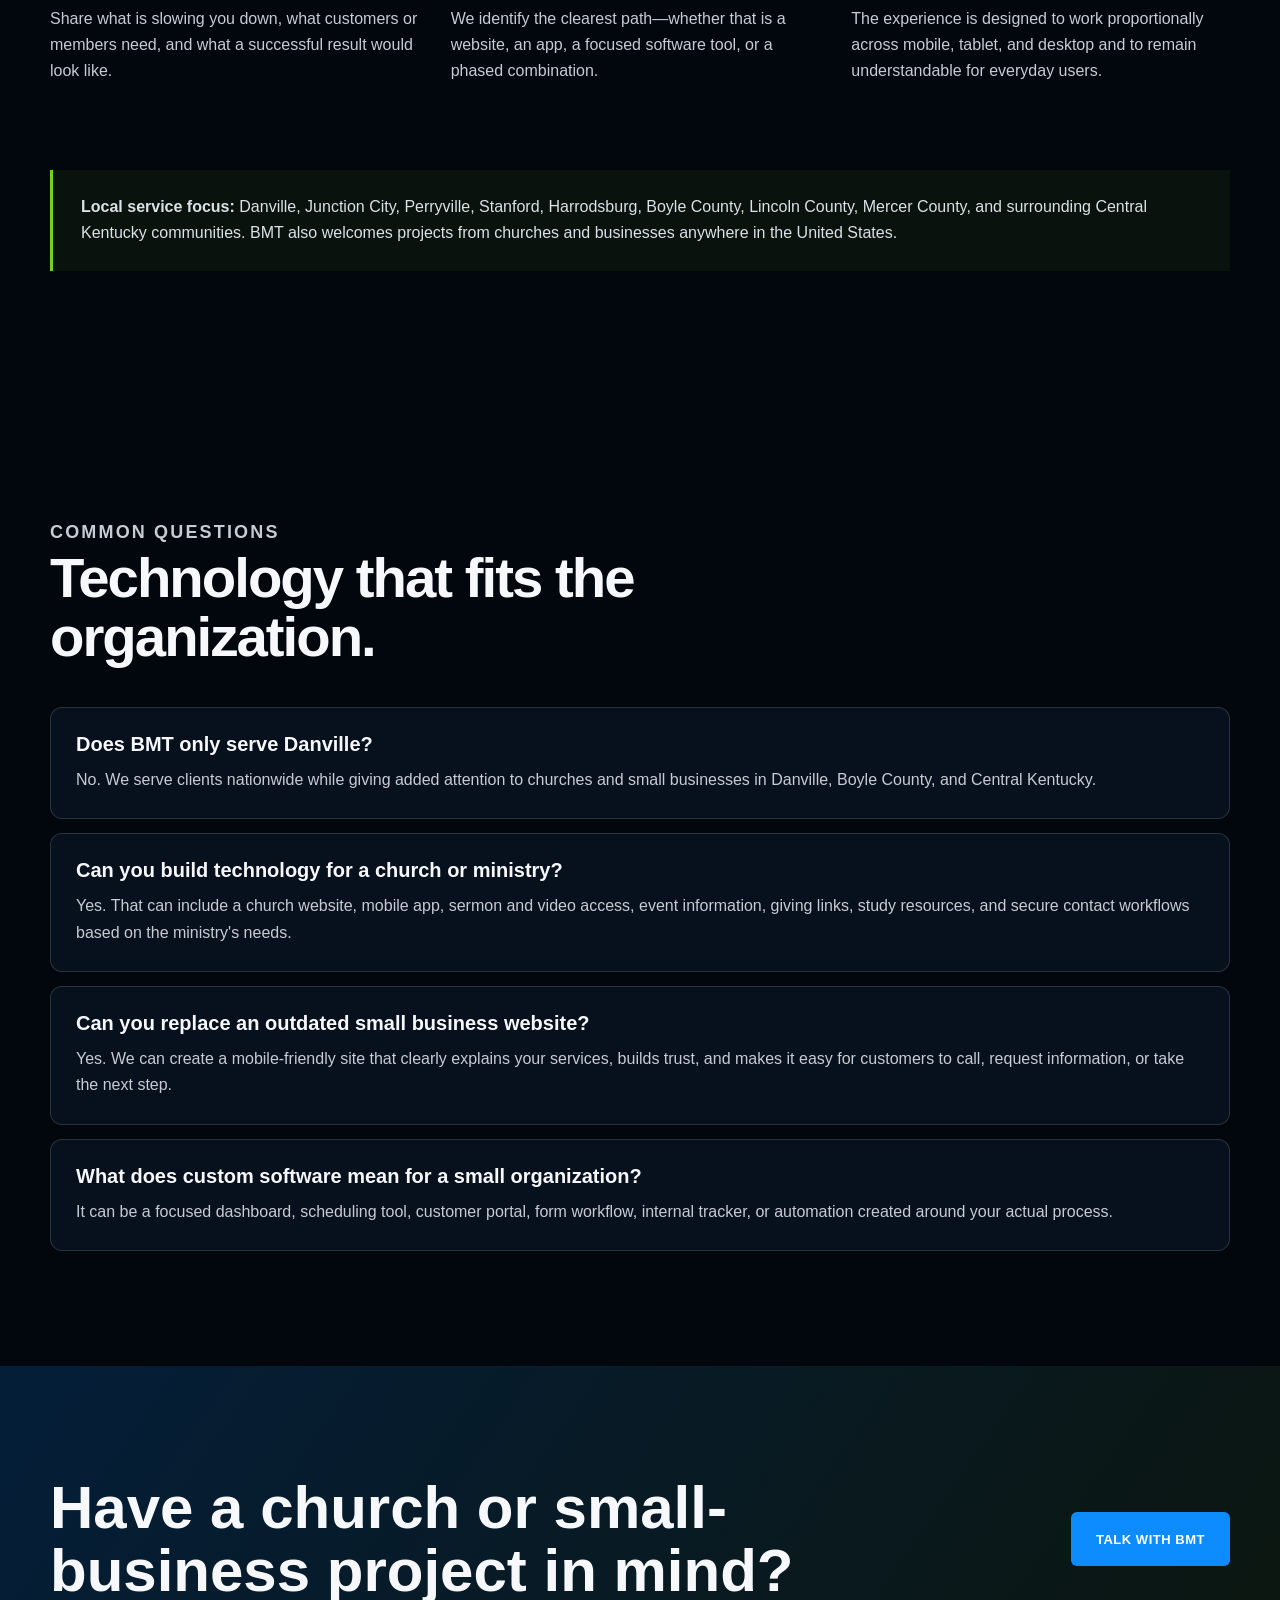
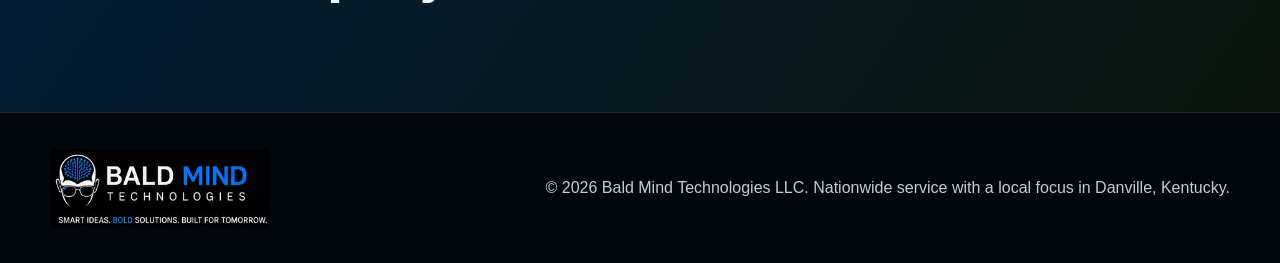
==== commit 03ebca68: "Add pricing link to local services page" ====
--- a/danville-kentucky-web-app-development.html
+++ b/danville-kentucky-web-app-development.html
@@ -19,7 +19,7 @@
   <meta property="og:image:alt" content="Bald Mind Technologies logo">
   <meta name="twitter:card" content="summary_large_image">
 
-  <link rel="stylesheet" href="styles.css?v=20261116-local-seo">
+  <link rel="stylesheet" href="styles.css?v=20261117-menu-fix">
   <style>
     .local-page{background:
       radial-gradient(circle at 12% 6%,rgba(13,140,255,.16),transparent 32%),
@@ -93,6 +93,7 @@
       <a href="/">HOME</a>
       <a href="/#services">SERVICES</a>
       <a href="/#products">APPS</a>
+      <a href="pricing.html">PRICING</a>
       <a class="nav-button" href="/#contact">GET IN TOUCH</a>
     </nav>
     <button class="menu-toggle" aria-label="Open navigation" aria-expanded="false"><span></span><span></span><span></span></button>
@@ -215,6 +216,6 @@
     <p>© 2026 Bald Mind Technologies LLC. Nationwide service with a local focus in Danville, Kentucky.</p>
   </div>
 </footer>
-<script src="script.js"></script>
+<script src="script.js?v=20261117-menu-fix"></script>
 </body>
 </html>
--- a/styles.css
+++ b/styles.css
@@ -74,7 +74,8 @@
 }
 .nav-button::after{display:none !important}
 
-.menu-toggle{
+.menu-toggle,
+.menu-button{
   display:none;
   flex:none;
   width:46px;height:46px;
@@ -86,7 +87,8 @@
   flex-direction:column;
   gap:6px;
 }
-.menu-toggle span{width:24px;height:2px;background:white;border-radius:20px}
+.menu-toggle span,
+.menu-button span{width:24px;height:2px;background:white;border-radius:20px}
 
 /* Hero */
 .hero{
@@ -560,7 +562,8 @@
 }
 
 @media (max-width:760px){
-  .menu-toggle{display:flex}
+  .menu-toggle,
+  .menu-button{display:flex}
   .main-nav{
     display:none;
     position:absolute;
